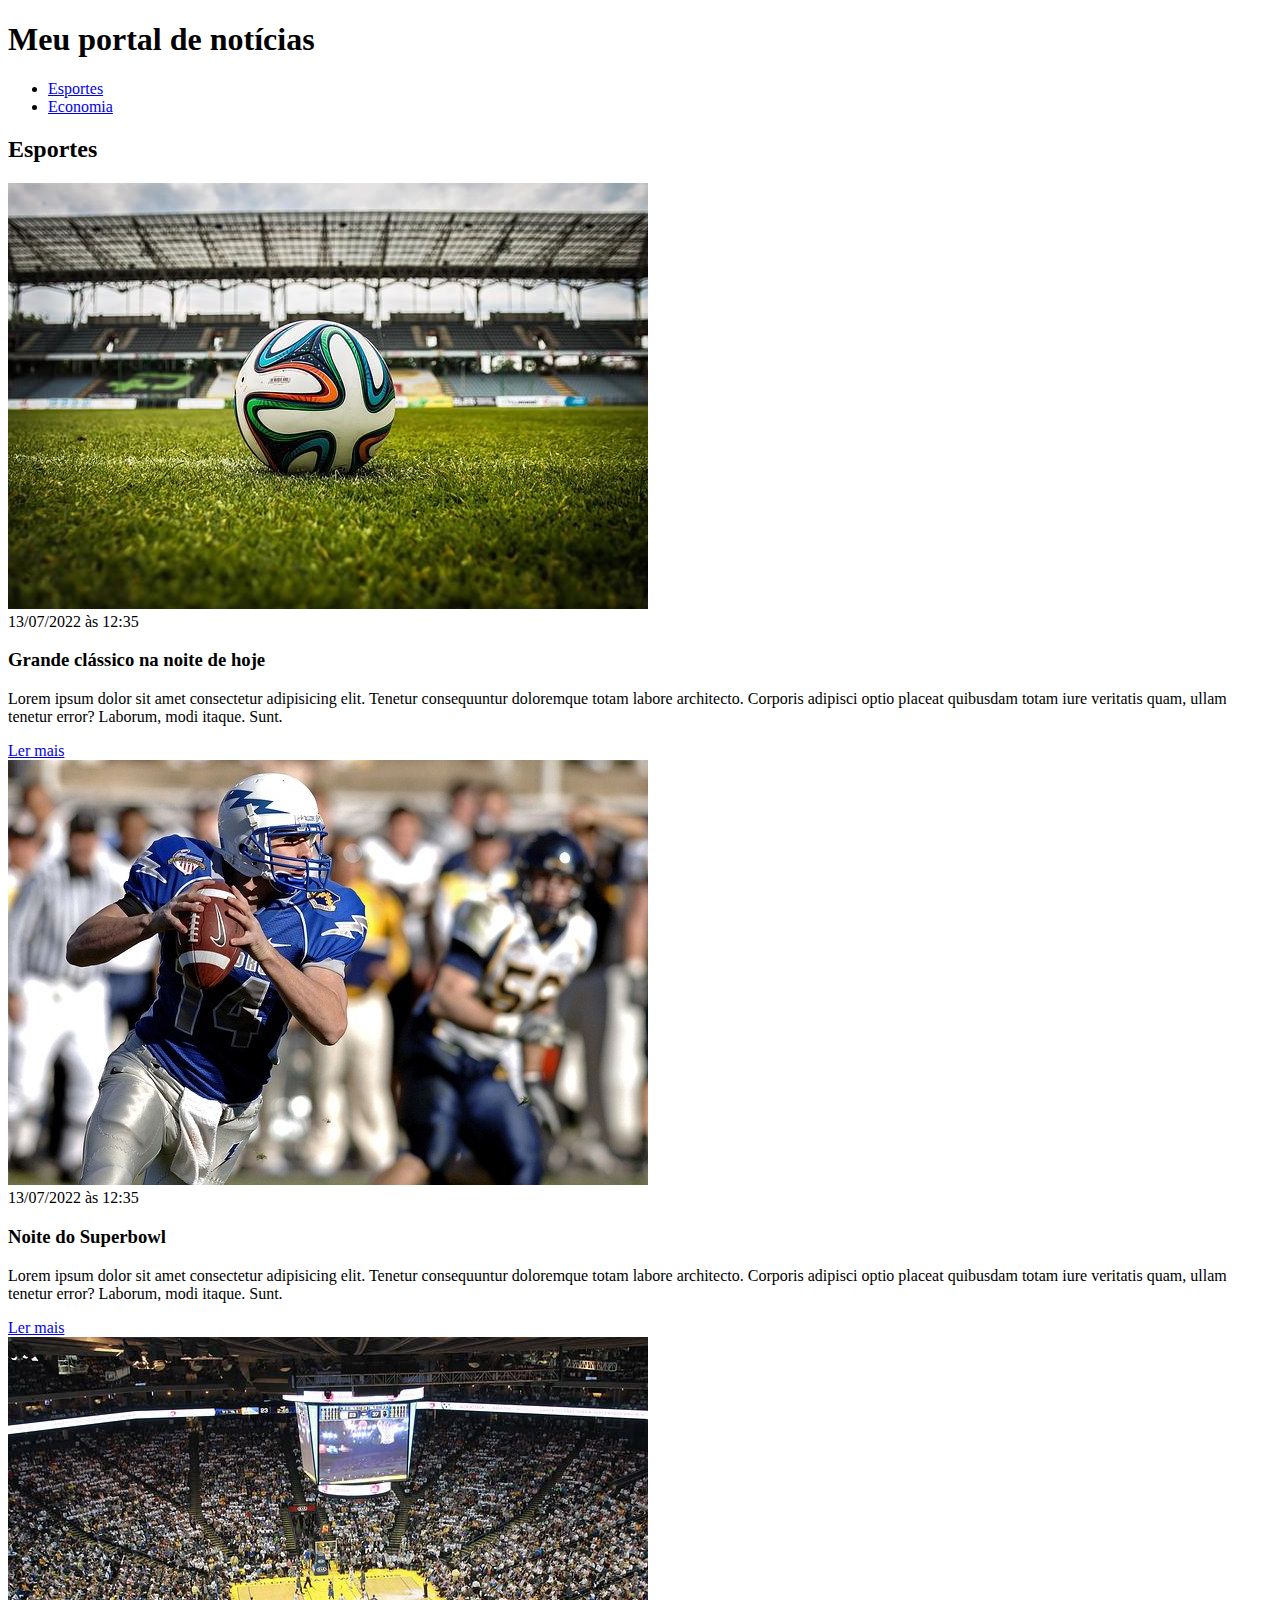
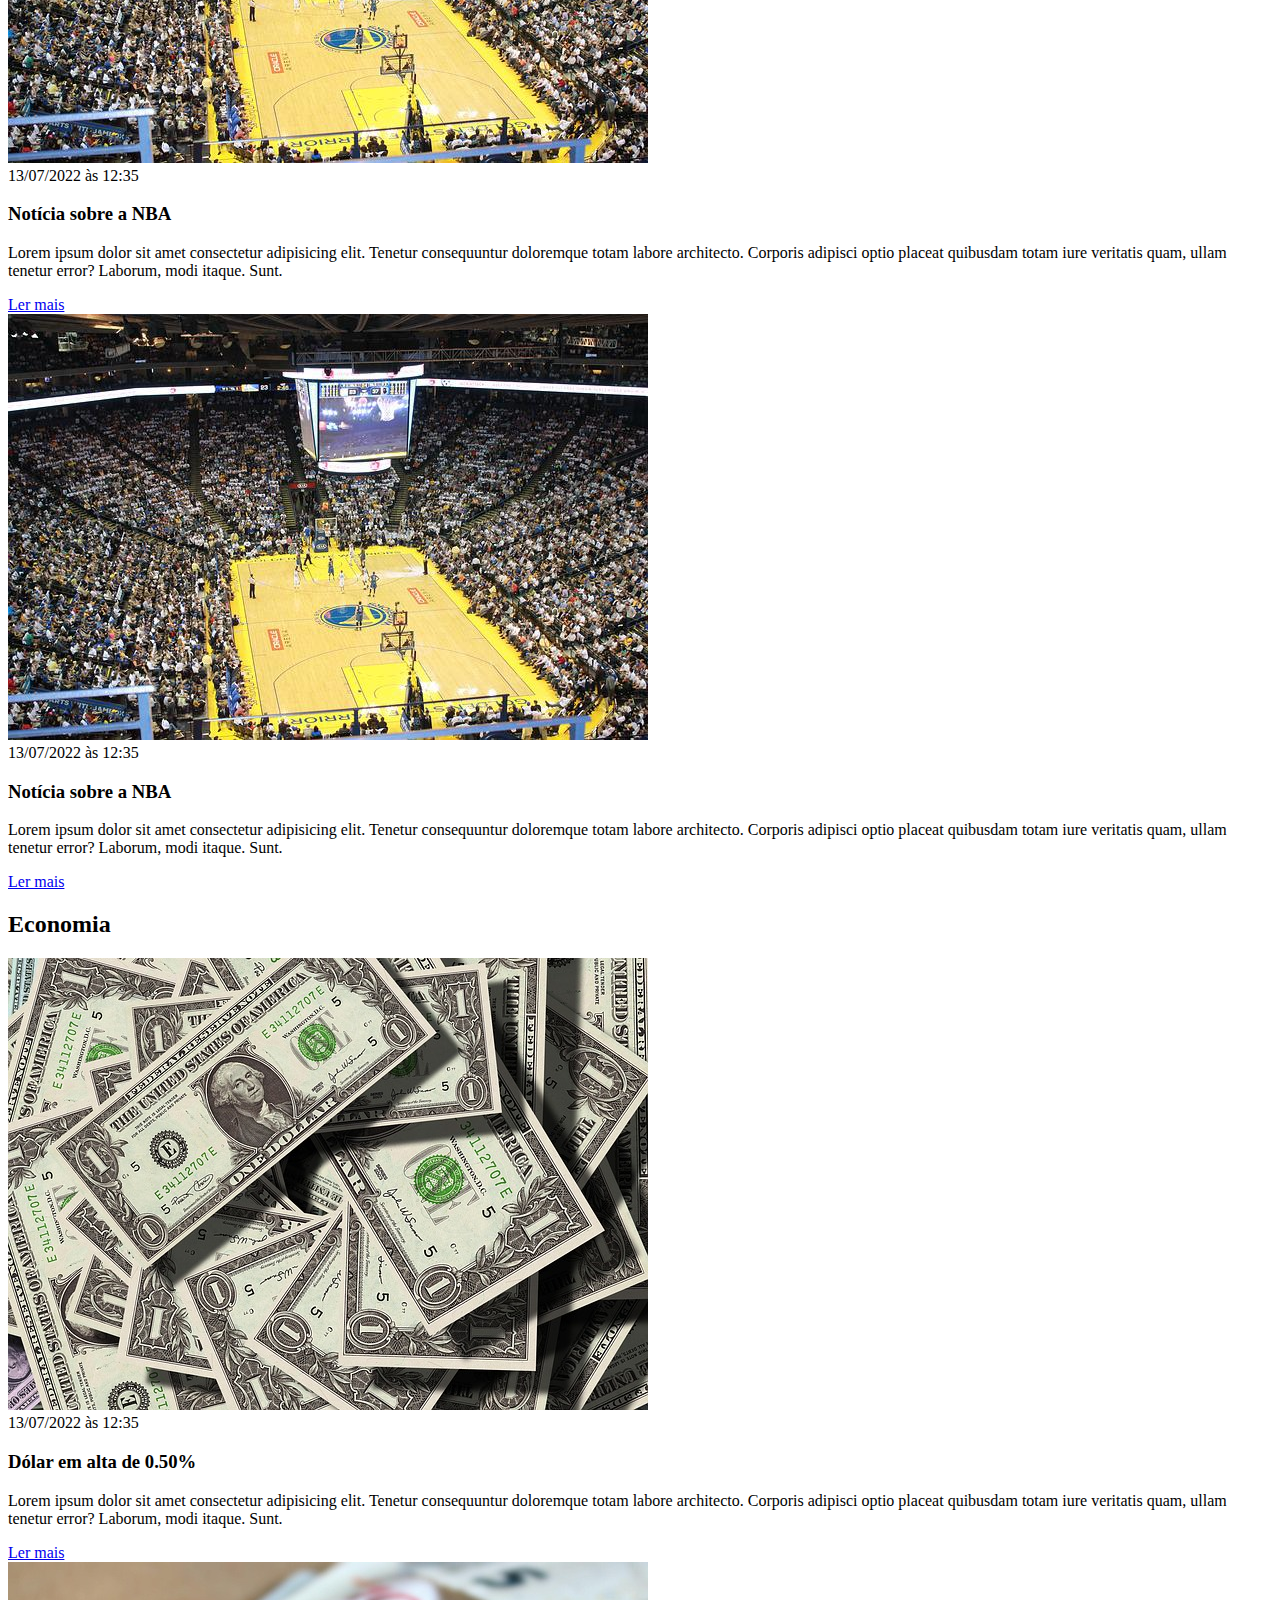
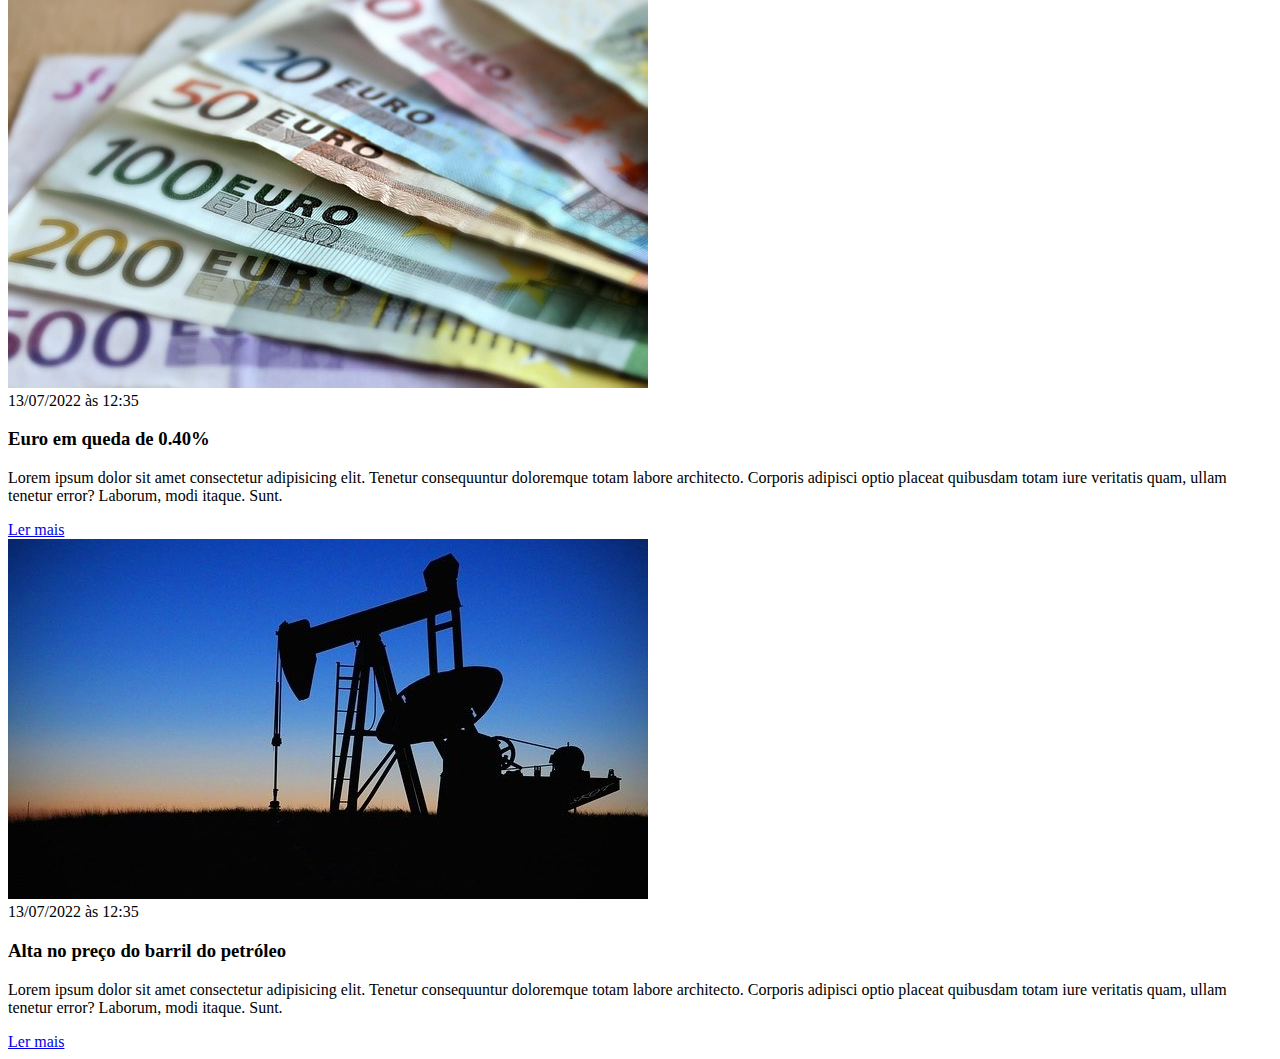
==== css/index.html @ d9145d4c "." ====
<!DOCTYPE html>
<html lang="pt-BR">
<head>
    <meta charset="UTF-8">
    <meta http-equiv="X-UA-Compatible" content="IE=edge">
    <meta name="viewport" content="width=device-width, initial-scale=1.0">
    <title>Meu portal de notícias</title>
    <link rel="stylesheet" href="./main.css" />
</head>
<body>
    <header>
        <h1>Meu portal de notícias</h1>
        <nav>
            <ul>
                <li>
                    <a href="#sports" title="Ir para a seção de esportes">Esportes</a>
                </li>
                <li>
                    <a href="#economy" title="Ir para a seção de notícias">Economia</a>
                </li>
            </ul>
        </nav>
    </header>
    <section>
        <h2>Esportes</h2>
        <article>
            <img src="./imagens/futebol.jpg" alt="Bola de futebol no gramado" />
            <header>
                <time>13/07/2022 às 12:35</time>
            </header>
            <h3>Grande clássico na noite de hoje</h3>
            <p>
                Lorem ipsum dolor sit amet consectetur adipisicing elit. Tenetur consequuntur doloremque totam labore architecto. Corporis adipisci optio placeat quibusdam totam iure veritatis quam, ullam tenetur error? Laborum, modi itaque. Sunt.
            </p>
            <a href="#" title="Leia a notícia completa">Ler mais</a>
        </article>
        <article>
            <img src="./imagens/futebol-americano.jpg" alt="Jogador de futebol americano correndo com a bola na mão" />
            <header>
                <time>13/07/2022 às 12:35</time>
            </header>
            <h3>Noite do Superbowl</h3>
            <p>
                Lorem ipsum dolor sit amet consectetur adipisicing elit. Tenetur consequuntur doloremque totam labore architecto. Corporis adipisci optio placeat quibusdam totam iure veritatis quam, ullam tenetur error? Laborum, modi itaque. Sunt.
            </p>
            <a href="#" title="Leia a notícia completa">Ler mais</a>
        </article>
        <article>
            <img src="./imagens/basquete.jpg" title="Vista aérea de uma quadra de basquete" />
            <header>
                <time>13/07/2022 às 12:35</time>
            </header>
            <h3>Notícia sobre a NBA</h3>
            <p>
                Lorem ipsum dolor sit amet consectetur adipisicing elit. Tenetur consequuntur doloremque totam labore architecto. Corporis adipisci optio placeat quibusdam totam iure veritatis quam, ullam tenetur error? Laborum, modi itaque. Sunt.
            </p>
            <a href="#" title="Leia a notícia completa">Ler mais</a>
        </article>
        <article>
            <img src="./imagens/basquete.jpg" title="Vista aérea de uma quadra de basquete" />
            <header>
                <time>13/07/2022 às 12:35</time>
            </header>
            <h3>Notícia sobre a NBA</h3>
            <p>
                Lorem ipsum dolor sit amet consectetur adipisicing elit. Tenetur consequuntur doloremque totam labore architecto. Corporis adipisci optio placeat quibusdam totam iure veritatis quam, ullam tenetur error? Laborum, modi itaque. Sunt.
            </p>
            <a href="#" title="Leia a notícia completa">Ler mais</a>
        </article>
    </section>
    <section>
        <h2>Economia</h2>
        <article>
            <img src="./imagens/dolares.jpg" alt="Muitos dólares" />
            <header>
                <time>13/07/2022 às 12:35</time>
            </header>
            <h3>Dólar em alta de 0.50%</h3>
            <p>
                Lorem ipsum dolor sit amet consectetur adipisicing elit. Tenetur consequuntur doloremque totam labore architecto. Corporis adipisci optio placeat quibusdam totam iure veritatis quam, ullam tenetur error? Laborum, modi itaque. Sunt.
            </p>
            <a href="#" title="Leia a notícia completa">Ler mais</a>
        </article>
        <article>
            <img src="./imagens/euro.jpg" alt="Várias notas de euro" />
            <header>
                <time>13/07/2022 às 12:35</time>
            </header>
            <h3>Euro em queda de 0.40%</h3>
            <p>
                Lorem ipsum dolor sit amet consectetur adipisicing elit. Tenetur consequuntur doloremque totam labore architecto. Corporis adipisci optio placeat quibusdam totam iure veritatis quam, ullam tenetur error? Laborum, modi itaque. Sunt.
            </p>
            <a href="#" title="Leia a notícia completa">Ler mais</a>
        </article>
        <article>
            <img src="./imagens/petroleo.jpg" alt="Extração de petróleo" />
            <header>
                <time>13/07/2022 às 12:35</time>
            </header>
            <h3>Alta no preço do barril do petróleo</h3>
            <p>
                Lorem ipsum dolor sit amet consectetur adipisicing elit. Tenetur consequuntur doloremque totam labore architecto. Corporis adipisci optio placeat quibusdam totam iure veritatis quam, ullam tenetur error? Laborum, modi itaque. Sunt.
            </p>
            <a href="#" title="Leia a notícia completa">Ler mais</a>
        </article>
    </section>
</body>
</html>
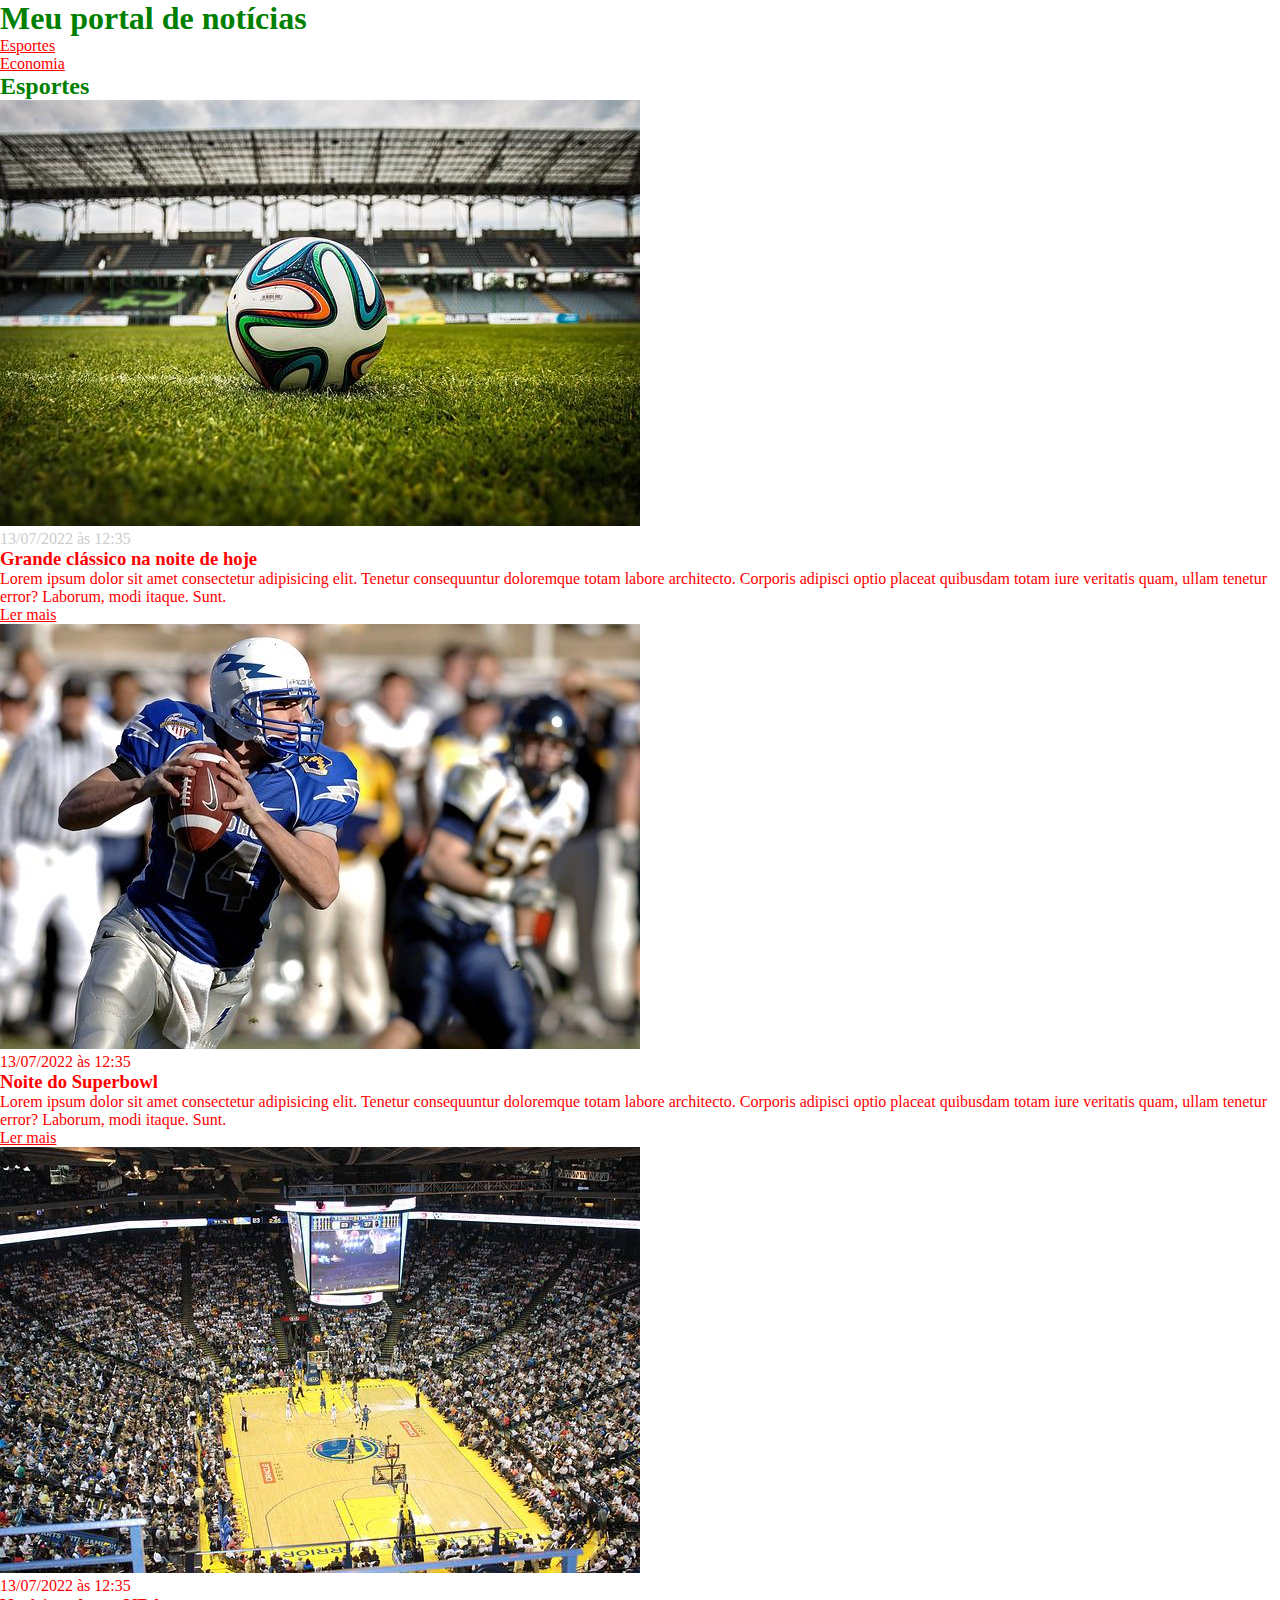
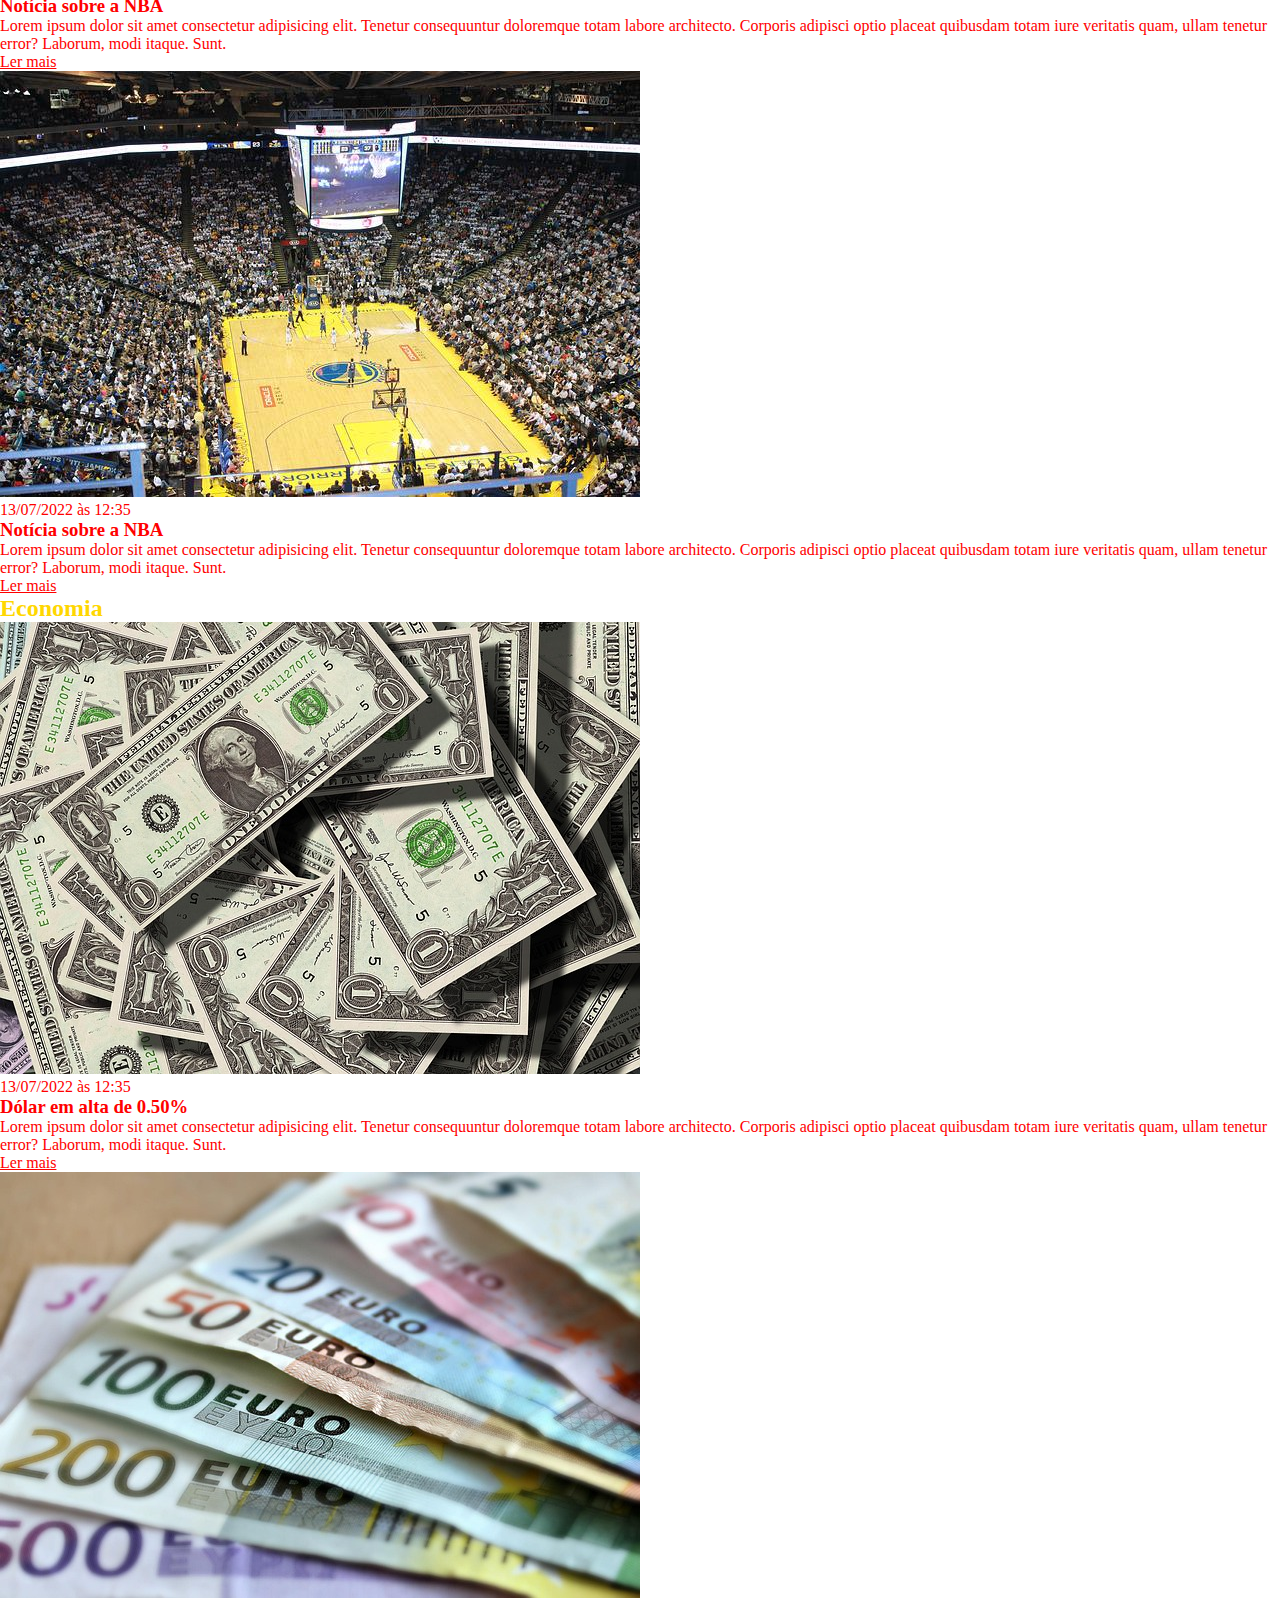
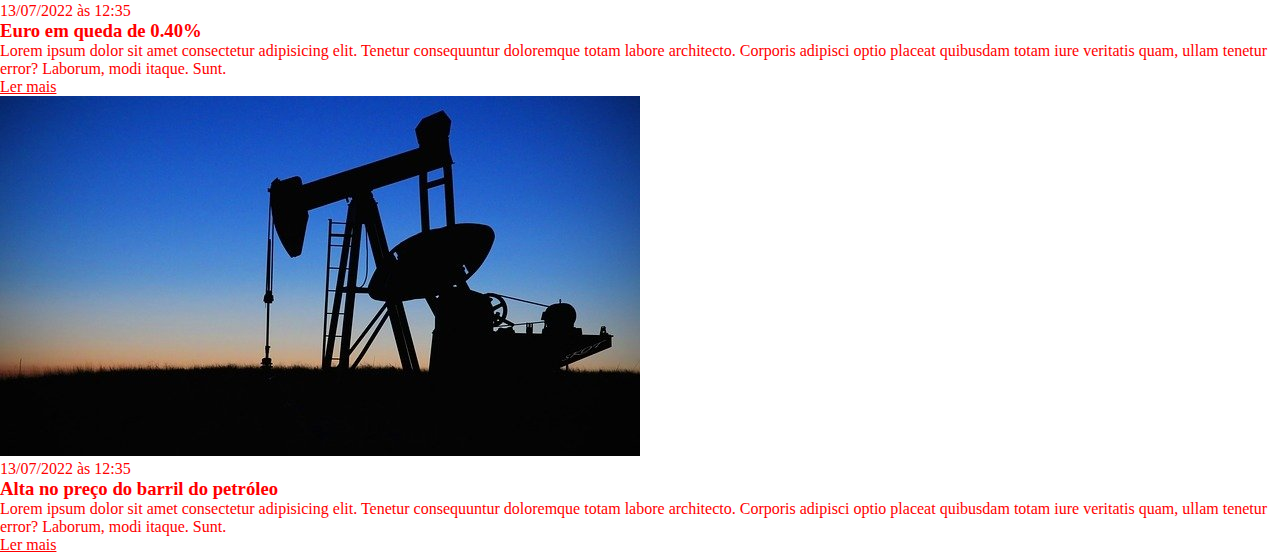
==== commit 260d7314: "organizando" ====
--- a/css/index.html
+++ b/css/index.html
@@ -21,12 +21,12 @@
             </ul>
         </nav>
     </header>
-    <section>
+    <section id="sports">
         <h2>Esportes</h2>
         <article>
             <img src="./imagens/futebol.jpg" alt="Bola de futebol no gramado" />
             <header>
-                <time>13/07/2022 às 12:35</time>
+                <time class="creation-date">13/07/2022 às 12:35</time>
             </header>
             <h3>Grande clássico na noite de hoje</h3>
             <p>
@@ -68,7 +68,7 @@
             <a href="#" title="Leia a notícia completa">Ler mais</a>
         </article>
     </section>
-    <section>
+    <section id="economy">
         <h2>Economia</h2>
         <article>
             <img src="./imagens/dolares.jpg" alt="Muitos dólares" />
--- a/css/main.css
+++ b/css/main.css
@@ -0,0 +1,22 @@
+/*
+Criar mais duas seções no layout criado durante o módulo, por exemplo: entretenimento e tecnologia, as novas seções devem conter outras notícias e diferentes cores;
+*/
+*{
+    color: red;
+    box-sizing: border-box;
+    margin: 0px;
+    padding: 0px;
+}
+
+h1{
+    color: green;
+}
+h2{
+    color: green;
+}
+#economy h2{
+    color: gold ;
+}
+.creation-date{
+    color: #ccc;
+}
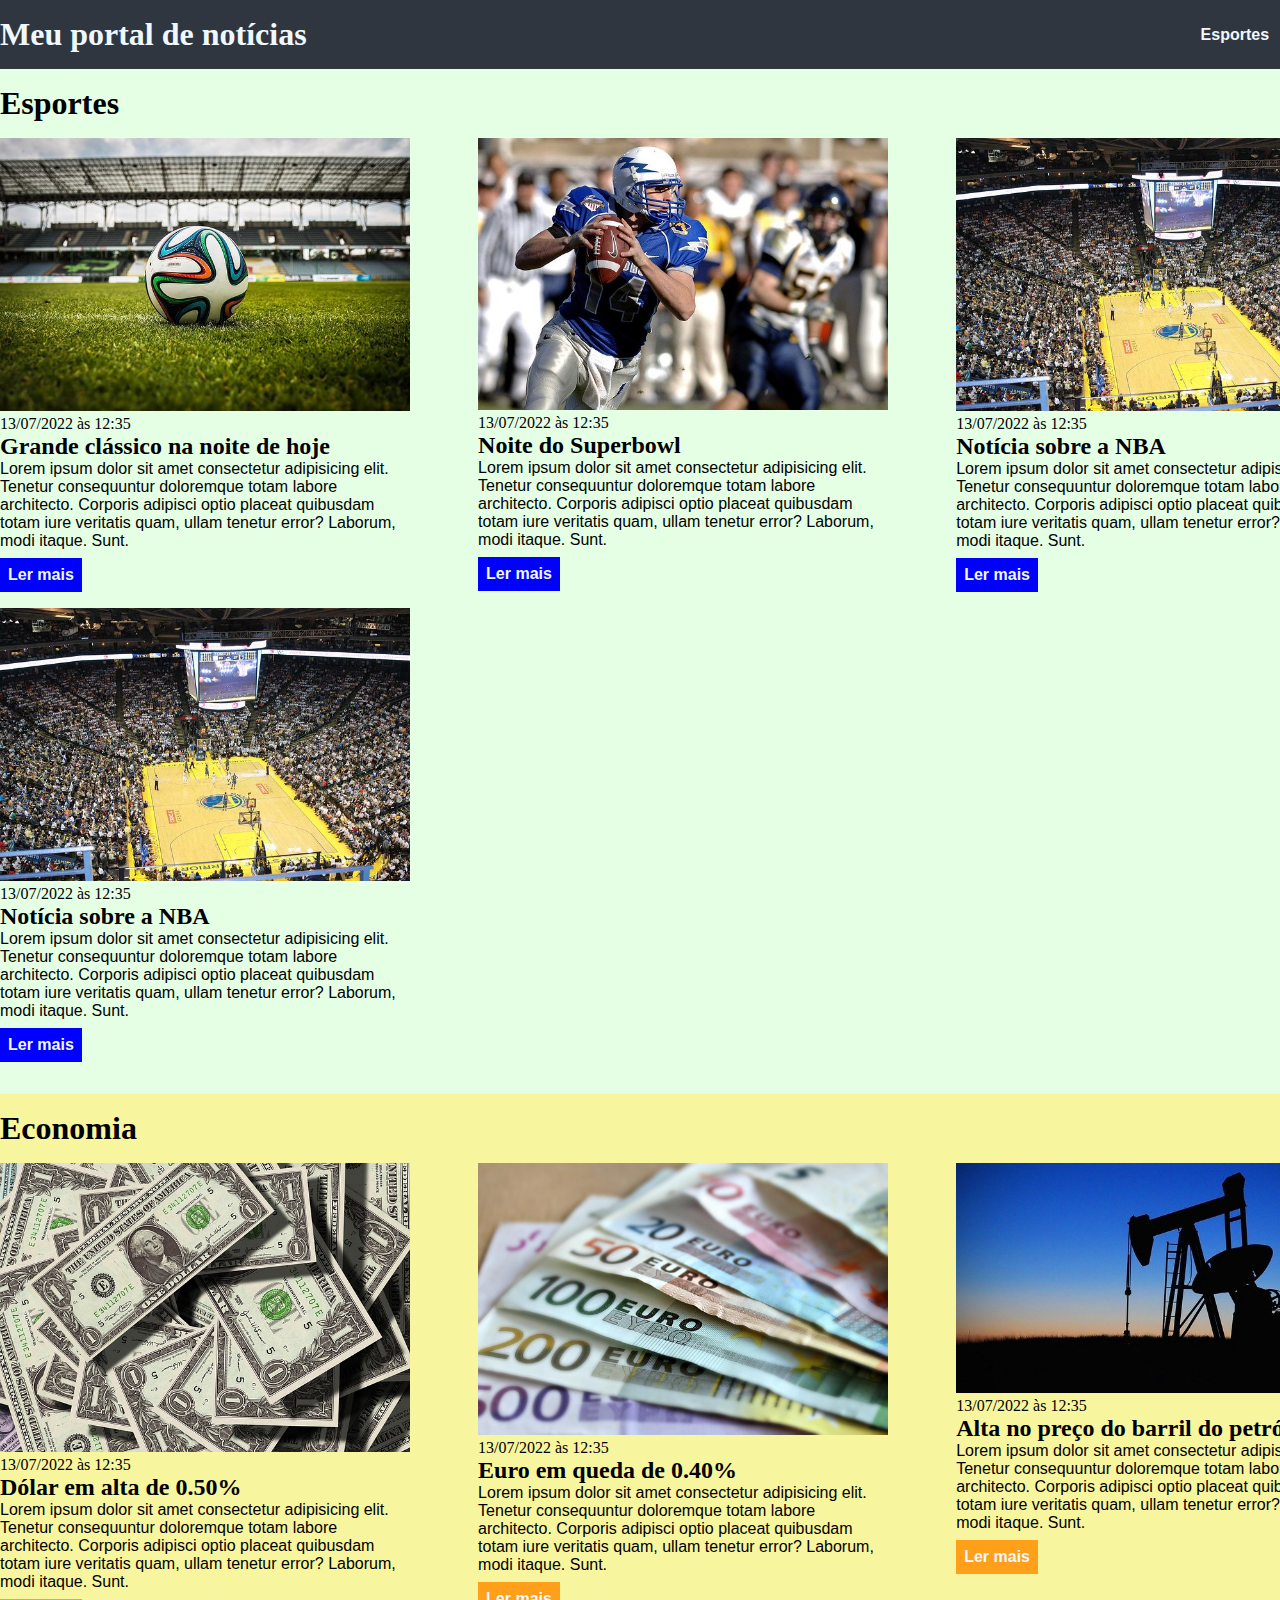
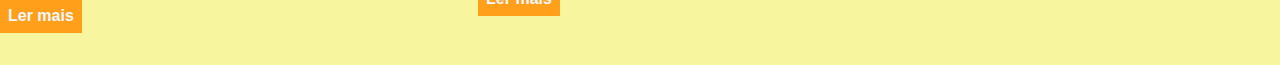
==== commit 72af1622: "chore:arrumando o layout" ====
--- a/css/index.html
+++ b/css/index.html
@@ -9,100 +9,115 @@
 </head>
 <body>
     <header>
-        <h1>Meu portal de notícias</h1>
-        <nav>
-            <ul>
-                <li>
-                    <a href="#sports" title="Ir para a seção de esportes">Esportes</a>
-                </li>
-                <li>
-                    <a href="#economy" title="Ir para a seção de notícias">Economia</a>
-                </li>
-            </ul>
-        </nav>
+        <div class="container">
+            <h1>Meu portal de notícias</h1>
+                <nav>
+                    <ul>
+                        <li>
+                            <a href="#sports" title="Ir para a seção de esportes">Esportes</a>
+                        </li>
+                        <li>
+                            <a href="#economy" title="Ir para a seção de notícias">Economia</a>
+                        </li>
+                    </ul>
+                </nav>
+        </div>
     </header>
+
     <section id="sports">
-        <h2>Esportes</h2>
-        <article>
-            <img src="./imagens/futebol.jpg" alt="Bola de futebol no gramado" />
-            <header>
-                <time class="creation-date">13/07/2022 às 12:35</time>
-            </header>
-            <h3>Grande clássico na noite de hoje</h3>
-            <p>
-                Lorem ipsum dolor sit amet consectetur adipisicing elit. Tenetur consequuntur doloremque totam labore architecto. Corporis adipisci optio placeat quibusdam totam iure veritatis quam, ullam tenetur error? Laborum, modi itaque. Sunt.
-            </p>
-            <a href="#" title="Leia a notícia completa">Ler mais</a>
-        </article>
-        <article>
-            <img src="./imagens/futebol-americano.jpg" alt="Jogador de futebol americano correndo com a bola na mão" />
-            <header>
-                <time>13/07/2022 às 12:35</time>
-            </header>
-            <h3>Noite do Superbowl</h3>
-            <p>
-                Lorem ipsum dolor sit amet consectetur adipisicing elit. Tenetur consequuntur doloremque totam labore architecto. Corporis adipisci optio placeat quibusdam totam iure veritatis quam, ullam tenetur error? Laborum, modi itaque. Sunt.
-            </p>
-            <a href="#" title="Leia a notícia completa">Ler mais</a>
-        </article>
-        <article>
-            <img src="./imagens/basquete.jpg" title="Vista aérea de uma quadra de basquete" />
-            <header>
-                <time>13/07/2022 às 12:35</time>
-            </header>
-            <h3>Notícia sobre a NBA</h3>
-            <p>
-                Lorem ipsum dolor sit amet consectetur adipisicing elit. Tenetur consequuntur doloremque totam labore architecto. Corporis adipisci optio placeat quibusdam totam iure veritatis quam, ullam tenetur error? Laborum, modi itaque. Sunt.
-            </p>
-            <a href="#" title="Leia a notícia completa">Ler mais</a>
-        </article>
-        <article>
-            <img src="./imagens/basquete.jpg" title="Vista aérea de uma quadra de basquete" />
-            <header>
-                <time>13/07/2022 às 12:35</time>
-            </header>
-            <h3>Notícia sobre a NBA</h3>
-            <p>
-                Lorem ipsum dolor sit amet consectetur adipisicing elit. Tenetur consequuntur doloremque totam labore architecto. Corporis adipisci optio placeat quibusdam totam iure veritatis quam, ullam tenetur error? Laborum, modi itaque. Sunt.
-            </p>
-            <a href="#" title="Leia a notícia completa">Ler mais</a>
-        </article>
+        <div class="container">
+            <h2>Esportes</h2>
+                <div class="article">
+                    <article>
+                        <img src="./imagens/futebol.jpg" alt="Bola de futebol no gramado" />
+                        <header>
+                            <time class="creation-date">13/07/2022 às 12:35</time>
+                        </header>
+                        <h3>Grande clássico na noite de hoje</h3>
+                        <p>
+                            Lorem ipsum dolor sit amet consectetur adipisicing elit. Tenetur consequuntur doloremque totam labore architecto. Corporis adipisci optio placeat quibusdam totam iure veritatis quam, ullam tenetur error? Laborum, modi itaque. Sunt.
+                        </p>
+                        <a href="#" title="Leia a notícia completa">Ler mais</a>
+                    </article>
+                    <article>
+                        <img src="./imagens/futebol-americano.jpg" alt="Jogador de futebol americano correndo com a bola na mão" />
+                        <header>
+                            <time>13/07/2022 às 12:35</time>
+                        </header>
+                        <h3>Noite do Superbowl</h3>
+                        <p>
+                            Lorem ipsum dolor sit amet consectetur adipisicing elit. Tenetur consequuntur doloremque totam labore architecto. Corporis adipisci optio placeat quibusdam totam iure veritatis quam, ullam tenetur error? Laborum, modi itaque. Sunt.
+                        </p>
+                        <a href="#" title="Leia a notícia completa">Ler mais</a>
+                    </article>
+                    <article>
+                        <img src="./imagens/basquete.jpg" title="Vista aérea de uma quadra de basquete" />
+                        <header>
+                            <time>13/07/2022 às 12:35</time>
+                        </header>
+                        <h3>Notícia sobre a NBA</h3>
+                        <p>
+                            Lorem ipsum dolor sit amet consectetur adipisicing elit. Tenetur consequuntur doloremque totam labore architecto. Corporis adipisci optio placeat quibusdam totam iure veritatis quam, ullam tenetur error? Laborum, modi itaque. Sunt.
+                        </p>
+                        <a href="#" title="Leia a notícia completa">Ler mais</a>
+                    </article>
+                    <article>
+                        <img src="./imagens/basquete.jpg" title="Vista aérea de uma quadra de basquete" />
+                        <header>
+                            <time>13/07/2022 às 12:35</time>
+                        </header>
+                        <h3>Notícia sobre a NBA</h3>
+                        <p>
+                            Lorem ipsum dolor sit amet consectetur adipisicing elit. Tenetur consequuntur doloremque totam labore architecto. Corporis adipisci optio placeat quibusdam totam iure veritatis quam, ullam tenetur error? Laborum, modi itaque. Sunt.
+                        </p>
+                        <a href="#" title="Leia a notícia completa">Ler mais</a>
+                    </article>
+                    
+            </div>
+        </div>
     </section>
+
+
     <section id="economy">
-        <h2>Economia</h2>
-        <article>
-            <img src="./imagens/dolares.jpg" alt="Muitos dólares" />
-            <header>
-                <time>13/07/2022 às 12:35</time>
-            </header>
-            <h3>Dólar em alta de 0.50%</h3>
-            <p>
-                Lorem ipsum dolor sit amet consectetur adipisicing elit. Tenetur consequuntur doloremque totam labore architecto. Corporis adipisci optio placeat quibusdam totam iure veritatis quam, ullam tenetur error? Laborum, modi itaque. Sunt.
-            </p>
-            <a href="#" title="Leia a notícia completa">Ler mais</a>
-        </article>
-        <article>
-            <img src="./imagens/euro.jpg" alt="Várias notas de euro" />
-            <header>
-                <time>13/07/2022 às 12:35</time>
-            </header>
-            <h3>Euro em queda de 0.40%</h3>
-            <p>
-                Lorem ipsum dolor sit amet consectetur adipisicing elit. Tenetur consequuntur doloremque totam labore architecto. Corporis adipisci optio placeat quibusdam totam iure veritatis quam, ullam tenetur error? Laborum, modi itaque. Sunt.
-            </p>
-            <a href="#" title="Leia a notícia completa">Ler mais</a>
-        </article>
-        <article>
-            <img src="./imagens/petroleo.jpg" alt="Extração de petróleo" />
-            <header>
-                <time>13/07/2022 às 12:35</time>
-            </header>
-            <h3>Alta no preço do barril do petróleo</h3>
-            <p>
-                Lorem ipsum dolor sit amet consectetur adipisicing elit. Tenetur consequuntur doloremque totam labore architecto. Corporis adipisci optio placeat quibusdam totam iure veritatis quam, ullam tenetur error? Laborum, modi itaque. Sunt.
-            </p>
-            <a href="#" title="Leia a notícia completa">Ler mais</a>
-        </article>
+        <div class="container">
+            <h2>Economia</h2>
+                <div class="article">
+                <article>
+                    <img src="./imagens/dolares.jpg" alt="Muitos dólares" />
+                    <header>
+                        <time>13/07/2022 às 12:35</time>
+                    </header>
+                    <h3>Dólar em alta de 0.50%</h3>
+                    <p>
+                        Lorem ipsum dolor sit amet consectetur adipisicing elit. Tenetur consequuntur doloremque totam labore architecto. Corporis adipisci optio placeat quibusdam totam iure veritatis quam, ullam tenetur error? Laborum, modi itaque. Sunt.
+                    </p>
+                    <a href="#" title="Leia a notícia completa">Ler mais</a>
+                </article>
+                <article>
+                    <img src="./imagens/euro.jpg" alt="Várias notas de euro" />
+                    <header>
+                        <time>13/07/2022 às 12:35</time>
+                    </header>
+                    <h3>Euro em queda de 0.40%</h3>
+                    <p>
+                        Lorem ipsum dolor sit amet consectetur adipisicing elit. Tenetur consequuntur doloremque totam labore architecto. Corporis adipisci optio placeat quibusdam totam iure veritatis quam, ullam tenetur error? Laborum, modi itaque. Sunt.
+                    </p>
+                    <a href="#" title="Leia a notícia completa">Ler mais</a>
+                </article>
+                <article>
+                    <img src="./imagens/petroleo.jpg" alt="Extração de petróleo" />
+                    <header>
+                        <time>13/07/2022 às 12:35</time>
+                    </header>
+                    <h3>Alta no preço do barril do petróleo</h3>
+                    <p>
+                        Lorem ipsum dolor sit amet consectetur adipisicing elit. Tenetur consequuntur doloremque totam labore architecto. Corporis adipisci optio placeat quibusdam totam iure veritatis quam, ullam tenetur error? Laborum, modi itaque. Sunt.
+                    </p>
+                    <a href="#" title="Leia a notícia completa">Ler mais</a>
+                </article>
+            </div>
+        </div>
     </section>
+
 </body>
 </html>--- a/css/main.css
+++ b/css/main.css
@@ -2,21 +2,91 @@
 Criar mais duas seções no layout criado durante o módulo, por exemplo: entretenimento e tecnologia, as novas seções devem conter outras notícias e diferentes cores;
 */
 *{
-    color: red;
     box-sizing: border-box;
     margin: 0px;
     padding: 0px;
 }
 
-h1{
-    color: green;
+body > header{
+    background-color: #2f3640;
+    padding: 16px 0px ;
+    color: aliceblue;
+
 }
-h2{
-    color: green;
+header .container{
+    display: flex;
+    align-items: center;
+    justify-content: space-between;
 }
-#economy h2{
-    color: gold ;
+header li {
+    display: inline;
+    font-family: Arial, Helvetica, sans-serif;
+    font-weight: bold;
+    margin-left: 16px;
+
 }
-.creation-date{
-    color: #ccc;
+header li a{
+    color: aliceblue;
+    text-decoration: none;
+
 }
+.container{
+    width: 1366px;
+    margin: 0px auto;
+}
+.article{
+    flex-wrap: wrap;
+    display: flex;
+    justify-content: space-between;
+}
+.article article img {
+    width: 100%;
+
+}
+.article article{
+    width: 30%;
+}
+
+section{
+    padding: 16px 0px;
+    
+}
+section h2,.article article{
+    margin-bottom: 16px;
+}
+.article article h3{
+    margin-top: 8px 0px;
+}
+.article article a{
+    background-color: blue;
+    color: aliceblue;
+    padding: 8px;
+    display: inline-block;
+    text-decoration: none;
+    font-weight: bold;
+    margin-top: 8px;
+}
+.article article a:hover{
+    text-decoration: underline;
+}
+.article article p,.article article a{
+    font-family: Arial, Helvetica, sans-serif;
+}
+.article article h3{
+    font-size: 24px;
+}
+section h2{
+    font-size: 32px;
+}
+#sports{
+    background-color: rgba(0,255 ,0 ,10% );
+}
+#sporta .article article a{
+    background-color: #009432;
+}
+#economy {
+    background-color: #f8f59f;
+}
+#economy .article article a{
+    background-color: #ff9f1a;
+}
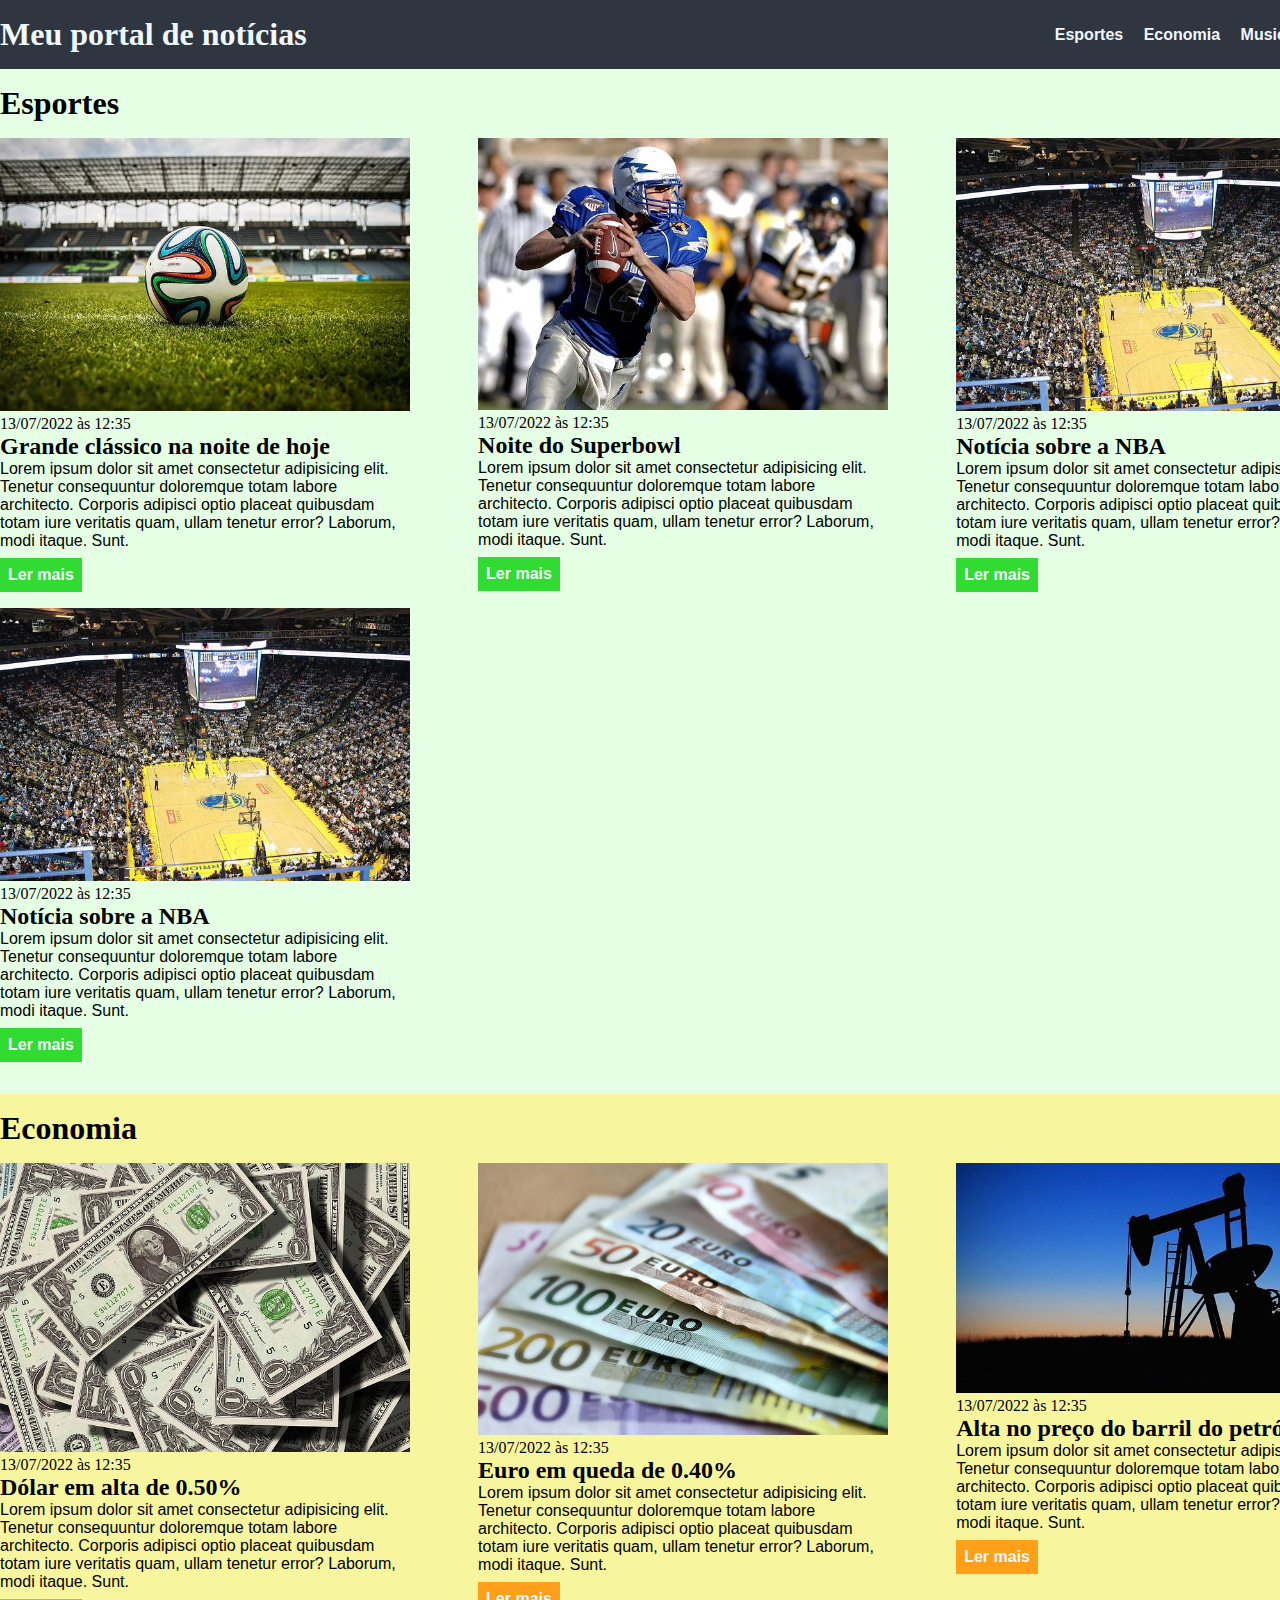
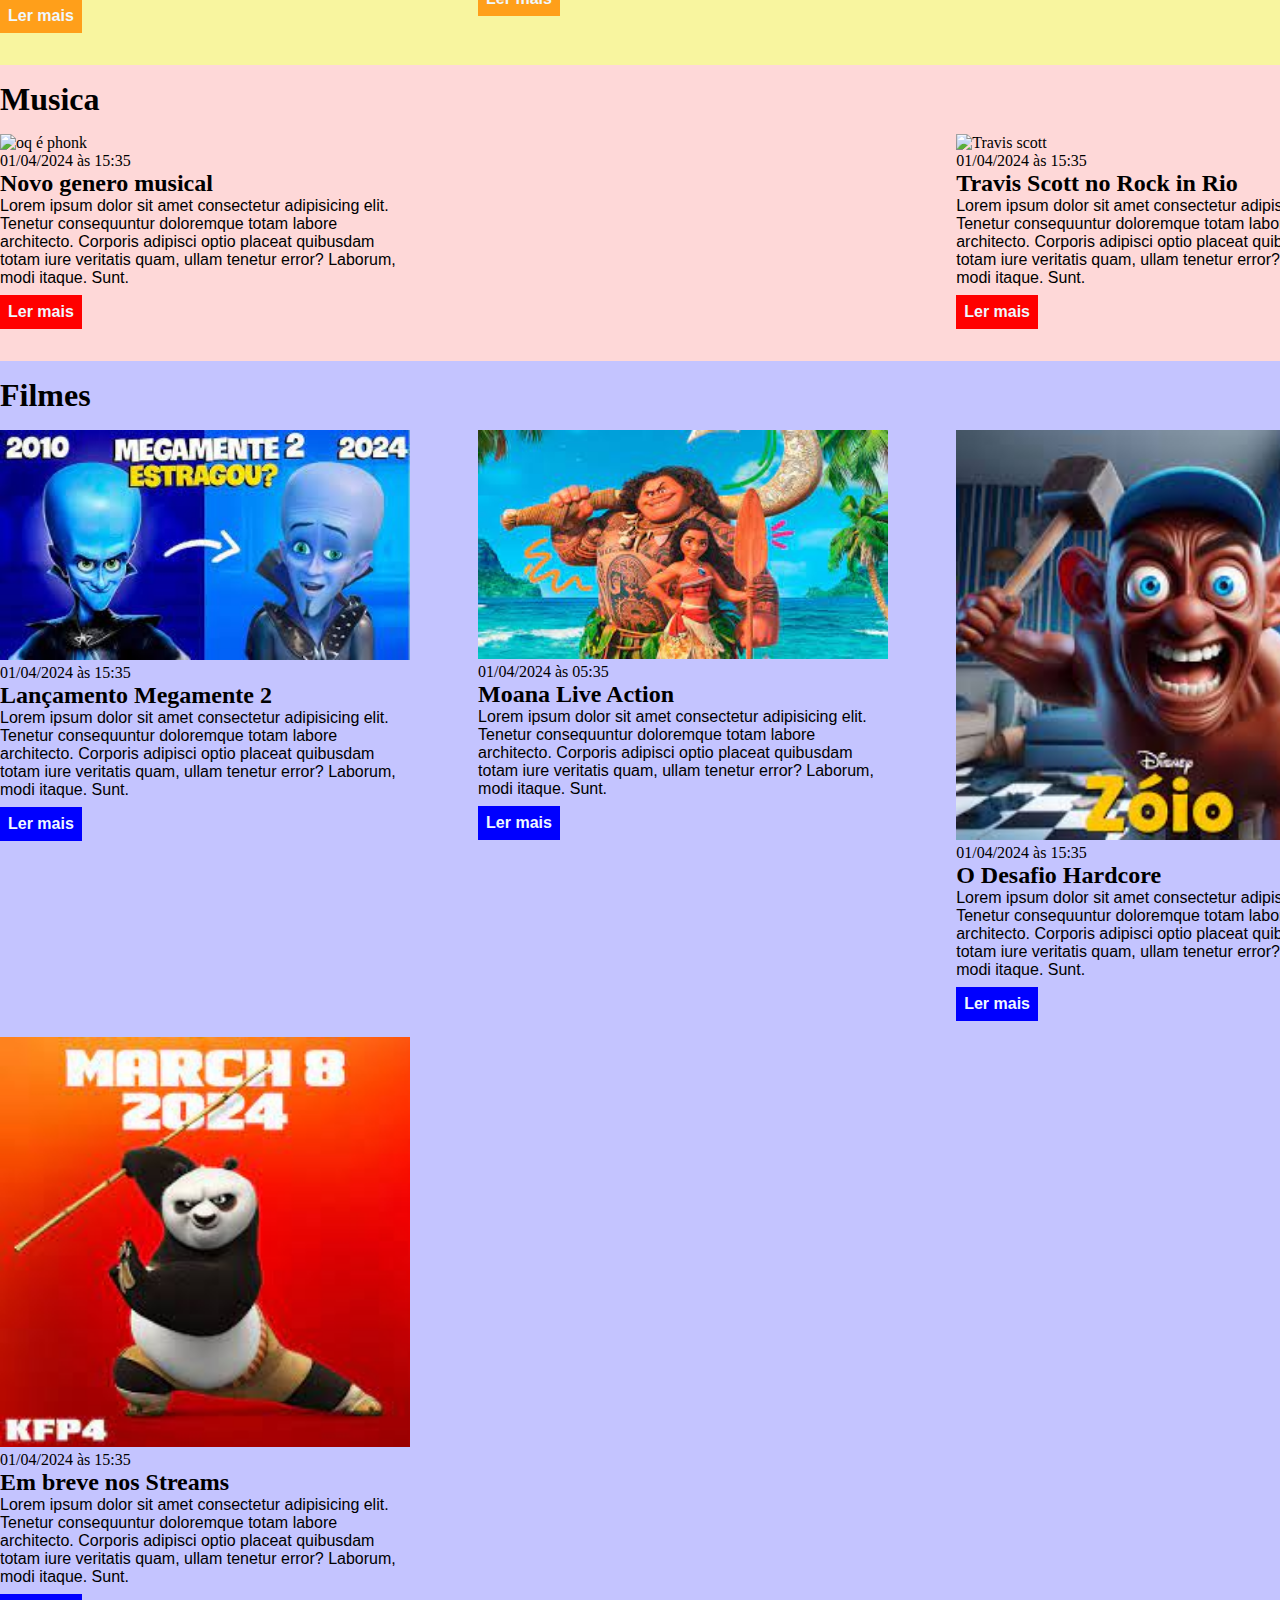
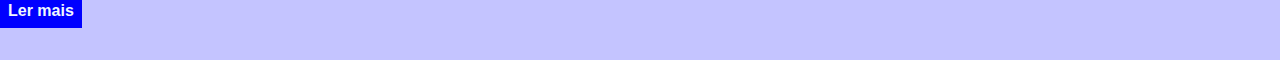
==== commit af13e43a: "chore:add seções filmes e musica" ====
--- a/css/index.html
+++ b/css/index.html
@@ -19,6 +19,12 @@
                         <li>
                             <a href="#economy" title="Ir para a seção de notícias">Economia</a>
                         </li>
+                        <li>
+                            <a href="#music" title="Ir para a seção de Musica">Musica</a>
+                        </li>
+                        <li>
+                            <a href="#filmes" title="Ir para a seção de filmes">Filmes</a>
+                        </li>
                     </ul>
                 </nav>
         </div>
@@ -72,7 +78,7 @@
                         </p>
                         <a href="#" title="Leia a notícia completa">Ler mais</a>
                     </article>
-                    
+
             </div>
         </div>
     </section>
@@ -118,6 +124,86 @@
             </div>
         </div>
     </section>
-
+    <section id="music">  
+        <div class="container">
+            <h2>Musica</h2>
+            <div class="article">
+                <article>
+                    <img src="https://uppbeat.io/blog/content/images/2024/02/What-is-Phonk.jpg" alt="oq é phonk" />
+                    <header>
+                        <time>01/04/2024 às 15:35</time>
+                    </header>
+                    <h3>Novo genero musical</h3>
+                    <p>
+                        Lorem ipsum dolor sit amet consectetur adipisicing elit. Tenetur consequuntur doloremque totam labore architecto. Corporis adipisci optio placeat quibusdam totam iure veritatis quam, ullam tenetur error? Laborum, modi itaque. Sunt.
+                    </p>
+                    <a href="#" title="Leia a notícia completa">Ler mais</a>
+                </article>
+                <article>
+                    <img src="https://s2-g1.glbimg.com/Sd7xrRbftg1S7wCJYt6T0o5_9p8=/0x0:2560x1602/1008x0/smart/filters:strip_icc()/i.s3.glbimg.com/v1/AUTH_59edd422c0c84a879bd37670ae4f538a/internal_photos/bs/2018/t/L/nwezeVRZABbVc3Js28ew/travis-scott.jpg" alt="Travis scott" />
+                    <header>
+                        <time>01/04/2024 às 15:35</time>
+                    </header>
+                    <h3>Travis Scott no Rock in Rio </h3>
+                    <p>
+                        Lorem ipsum dolor sit amet consectetur adipisicing elit. Tenetur consequuntur doloremque totam labore architecto. Corporis adipisci optio placeat quibusdam totam iure veritatis quam, ullam tenetur error? Laborum, modi itaque. Sunt.
+                    </p>
+                    <a href="#" title="Leia a notícia completa">Ler mais</a>
+                </article>
+            </div>
+        </div>
+    </section>
+
+    <section id="filmes">
+        <div class="container">
+            <h2>Filmes</h2>
+            <div class="article">
+                <article>
+                    <img src="[data-uri]" alt="megamente" />
+                    <header>
+                        <time>01/04/2024 às 15:35</time>
+                    </header>
+                    <h3>Lançamento Megamente 2</h3>
+                    <p>
+                        Lorem ipsum dolor sit amet consectetur adipisicing elit. Tenetur consequuntur doloremque totam labore architecto. Corporis adipisci optio placeat quibusdam totam iure veritatis quam, ullam tenetur error? Laborum, modi itaque. Sunt.
+                    </p>
+                    <a href="#" title="Leia a notícia completa">Ler mais</a>
+                </article>
+                <article>
+                    <img src="[data-uri]" alt="moana" />
+                    <header>
+                        <time>01/04/2024 às 05:35</time>
+                    </header>
+                    <h3>Moana Live Action</h3>
+                    <p>
+                        Lorem ipsum dolor sit amet consectetur adipisicing elit. Tenetur consequuntur doloremque totam labore architecto. Corporis adipisci optio placeat quibusdam totam iure veritatis quam, ullam tenetur error? Laborum, modi itaque. Sunt.
+                    </p>
+                    <a href="#" title="Leia a notícia completa">Ler mais</a>
+                </article>
+                <article>
+                    <img src="[data-uri]" alt="" />
+                    <header>
+                        <time>01/04/2024 às 15:35</time>
+                    </header>
+                    <h3>O Desafio Hardcore</h3>
+                    <p>
+                        Lorem ipsum dolor sit amet consectetur adipisicing elit. Tenetur consequuntur doloremque totam labore architecto. Corporis adipisci optio placeat quibusdam totam iure veritatis quam, ullam tenetur error? Laborum, modi itaque. Sunt.
+                    </p>
+                    <a href="#" title="Leia a notícia completa">Ler mais</a>
+                </article>
+                <article>
+                    <img src="[data-uri]" alt="kungful panda" />
+                    <header>
+                        <time>01/04/2024 às 15:35</time>
+                    </header>
+                    <h3>Em breve nos Streams</h3>
+                    <p>
+                        Lorem ipsum dolor sit amet consectetur adipisicing elit. Tenetur consequuntur doloremque totam labore architecto. Corporis adipisci optio placeat quibusdam totam iure veritatis quam, ullam tenetur error? Laborum, modi itaque. Sunt.
+                    </p>
+                    <a href="#" title="Leia a notícia completa">Ler mais</a>
+                </article>
+            </div>
+        </div>
+    </section>
 </body>
 </html>--- a/css/main.css
+++ b/css/main.css
@@ -58,7 +58,7 @@
     margin-top: 8px 0px;
 }
 .article article a{
-    background-color: blue;
+    background-color: rgba(18, 212, 18, 0.849);
     color: aliceblue;
     padding: 8px;
     display: inline-block;
@@ -90,3 +90,15 @@
 #economy .article article a{
     background-color: #ff9f1a;
 }
+#music{
+    background-color: rgba(250, 3, 3, 0.151);
+}
+#music a{
+    background-color: red;
+}
+#filmes{
+    background-color: rgba(0, 0, 255, 0.233);
+}
+#filmes a{
+    background-color: blue;
+}